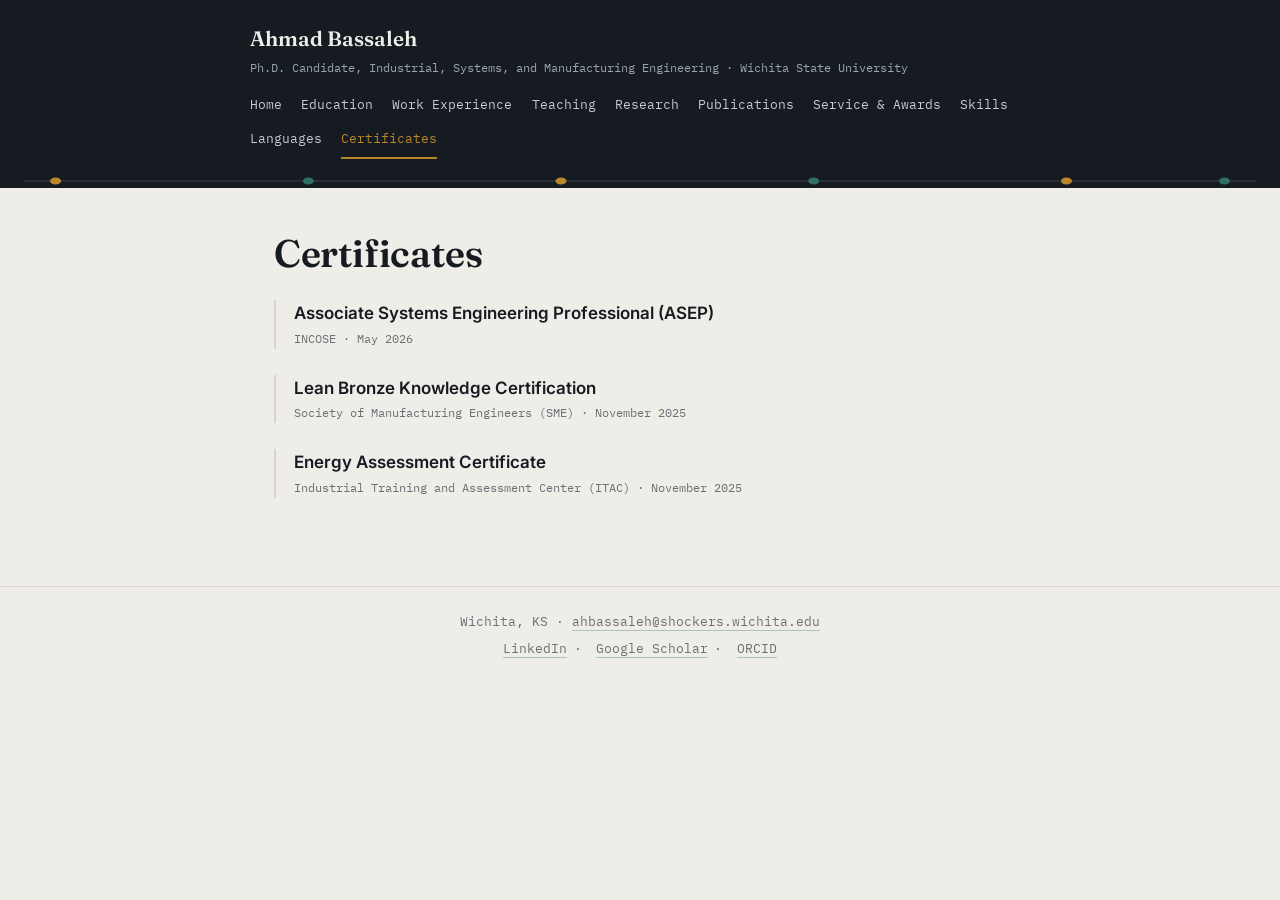
==== certificates.html @ dacd754b "Add files via upload Update" ====
<!doctype html>
<html lang="en">
<head>
<meta charset="utf-8">
<meta name="viewport" content="width=device-width, initial-scale=1">
<title>Certificates — Ahmad Bassaleh</title>
<meta name="description" content="Ahmad Bassaleh — Ph.D. Candidate in Industrial, Systems, and Manufacturing Engineering, Wichita State University.">
<link rel="preconnect" href="https://fonts.googleapis.com">
<link rel="preconnect" href="https://fonts.gstatic.com" crossorigin>
<link href="https://fonts.googleapis.com/css2?family=Fraunces:wght@500;600;700&family=Inter:wght@400;500;600&family=IBM+Plex+Mono:wght@400;500&display=swap" rel="stylesheet">
<link rel="stylesheet" href="styles.css">
</head>
<body>
<header class="site-header">
  <div class="header-inner">
    <div class="site-title-row">
      <p class="site-title"><a href="index.html">Ahmad Bassaleh</a></p>
    </div>
    <p class="site-subtitle">Ph.D. Candidate, Industrial, Systems, and Manufacturing Engineering &middot; Wichita State University</p>
    <nav class="site-nav">
      <a href="index.html">Home</a>
<a href="education.html">Education</a>
<a href="work-experience.html">Work Experience</a>
<a href="teaching.html">Teaching</a>
<a href="research.html">Research</a>
<a href="publications.html">Publications</a>
<a href="service-awards.html">Service & Awards</a>
<a href="skills.html">Skills</a>
<a href="languages.html">Languages</a>
<a href="certificates.html" class="active">Certificates</a>

    </nav>
  </div>
  <svg class="route-line" viewBox="0 0 780 14" preserveAspectRatio="none" xmlns="http://www.w3.org/2000/svg" role="presentation" aria-hidden="true">
  <line x1="0" y1="7" x2="780" y2="7" stroke="#3A4250" stroke-width="1"/>
  <circle cx="20" cy="7" r="3.5" fill="#B8862B"/>
  <circle cx="180" cy="7" r="3.5" fill="#2F6F64"/>
  <circle cx="340" cy="7" r="3.5" fill="#B8862B"/>
  <circle cx="500" cy="7" r="3.5" fill="#2F6F64"/>
  <circle cx="660" cy="7" r="3.5" fill="#B8862B"/>
  <circle cx="760" cy="7" r="3.5" fill="#2F6F64"/>
</svg>
</header>
<main>

<h1 class="page-title">Certificates</h1>
<div class="entry">
  <div class="entry-title">Associate Systems Engineering Professional (ASEP)</div>
  <span class="entry-meta">INCOSE &middot; May 2026</span>
</div>
<div class="entry">
  <div class="entry-title">Lean Bronze Knowledge Certification</div>
  <span class="entry-meta">Society of Manufacturing Engineers (SME) &middot; November 2025</span>
</div>
<div class="entry">
  <div class="entry-title">Energy Assessment Certificate</div>
  <span class="entry-meta">Industrial Training and Assessment Center (ITAC) &middot; November 2025</span>
</div>

</main>
<footer class="site-footer">
  <div>Wichita, KS &middot; <a href="mailto:ahbassaleh@shockers.wichita.edu">ahbassaleh@shockers.wichita.edu</a></div>
  <div class="footer-links">
    <a href="https://www.linkedin.com/in/ahmad-bassaleh/">LinkedIn</a><span class="divider">&middot;</span>
    <a href="https://scholar.google.com/citations?user=FCv26XEAAAAJ&hl=en">Google Scholar</a><span class="divider">&middot;</span>
    <a href="https://orcid.org/0009-0000-7100-8614">ORCID</a>
  </div>
</footer>
</body>
</html>
---- styles.css ----
/* ============================================================
   Ahmad Bassaleh — personal site
   Design tokens
   ============================================================ */
:root {
  --ink: #161B22;
  --paper: #EFEDE7;
  --paper-raised: #F7F5F0;
  --muted: #6B6F76;
  --amber: #B8862B;
  --teal: #2F6F64;
  --line: #D8D5CC;
  --max-width: 780px;

  --font-display: "Fraunces", Georgia, "Times New Roman", serif;
  --font-body: "Inter", -apple-system, BlinkMacSystemFont, "Segoe UI", sans-serif;
  --font-mono: "IBM Plex Mono", "SF Mono", Consolas, monospace;
}

* { box-sizing: border-box; }

html { scroll-behavior: smooth; }

body {
  margin: 0;
  background: var(--paper);
  color: var(--ink);
  font-family: var(--font-body);
  font-size: 17px;
  line-height: 1.6;
  -webkit-font-smoothing: antialiased;
}

a {
  color: var(--teal);
  text-decoration: none;
  border-bottom: 1px solid rgba(47, 111, 100, 0.35);
  transition: border-color 0.15s ease, color 0.15s ease;
}
a:hover, a:focus-visible {
  color: var(--amber);
  border-color: var(--amber);
}
a:focus-visible { outline: 2px solid var(--amber); outline-offset: 2px; border-radius: 2px; }

h1, h2, h3 {
  font-family: var(--font-display);
  font-weight: 600;
  letter-spacing: -0.01em;
  color: var(--ink);
  margin-top: 0;
}

h1 { font-size: 2.4rem; line-height: 1.1; }
h2 { font-size: 1.5rem; margin-bottom: 0.9em; }
h3 { font-size: 1.15rem; margin-bottom: 0.3em; }

p { margin: 0 0 1em; }

ul { padding-left: 1.2em; }
li { margin-bottom: 0.5em; }

.eyebrow {
  font-family: var(--font-mono);
  font-size: 0.75rem;
  letter-spacing: 0.08em;
  text-transform: uppercase;
  color: var(--muted);
}

/* ---------- Header / Nav ---------- */
header.site-header {
  background: var(--ink);
  color: var(--paper);
  padding: 1.4rem 1.5rem 0;
}

.header-inner {
  max-width: var(--max-width);
  margin: 0 auto;
}

.site-title-row {
  display: flex;
  justify-content: space-between;
  align-items: baseline;
  flex-wrap: wrap;
  gap: 0.5rem;
}

.site-title {
  font-family: var(--font-display);
  font-size: 1.3rem;
  font-weight: 600;
  color: var(--paper);
  margin: 0;
}
.site-title a { color: var(--paper); border-bottom: none; }
.site-title a:hover { color: var(--amber); }

.site-subtitle {
  font-family: var(--font-mono);
  font-size: 0.78rem;
  color: #9BA3AD;
  margin: 0.15rem 0 1rem;
}

nav.site-nav {
  display: flex;
  flex-wrap: wrap;
  gap: 0.2rem 1.2rem;
  font-family: var(--font-mono);
  font-size: 0.82rem;
  padding-bottom: 0.9rem;
}

nav.site-nav a {
  color: #C7CBD1;
  border-bottom: 2px solid transparent;
  padding-bottom: 0.5rem;
  white-space: nowrap;
}
nav.site-nav a:hover { color: var(--amber); border-color: var(--amber); }
nav.site-nav a.active { color: var(--amber); border-color: var(--amber); }

/* ---------- Route-line signature divider ---------- */
.route-line {
  display: block;
  width: 100%;
  height: 14px;
}

/* ---------- Main content ---------- */
main {
  max-width: var(--max-width);
  margin: 0 auto;
  padding: 2.8rem 1.5rem 5rem;
}

.page-title {
  margin-bottom: 1.6rem;
}

/* ---------- Home hero ---------- */
.hero {
  display: flex;
  gap: 2rem;
  align-items: flex-start;
  margin-bottom: 2rem;
  flex-wrap: wrap;
}

.hero-photo {
  width: 168px;
  height: 168px;
  border-radius: 6px;
  object-fit: cover;
  flex-shrink: 0;
  border: 1px solid var(--line);
}

.hero-text h1 { margin-bottom: 0.2rem; }
.hero-role {
  font-family: var(--font-mono);
  font-size: 0.95rem;
  color: var(--teal);
  margin-bottom: 1rem;
}

/* ---------- Sections ---------- */
section { margin-bottom: 2.6rem; }

.entry {
  border-left: 2px solid var(--line);
  padding-left: 1.1rem;
  margin-bottom: 1.6rem;
}
.entry:last-child { margin-bottom: 0; }

.entry-title { font-weight: 600; margin-bottom: 0.1rem; }
.entry-meta {
  font-family: var(--font-mono);
  font-size: 0.78rem;
  color: var(--muted);
  margin-bottom: 0.5rem;
  display: block;
}

.tag-row {
  display: flex;
  flex-wrap: wrap;
  gap: 0.5rem;
}
.tag {
  font-family: var(--font-mono);
  font-size: 0.78rem;
  background: var(--paper-raised);
  border: 1px solid var(--line);
  border-radius: 4px;
  padding: 0.3rem 0.6rem;
  color: var(--ink);
}

/* CTA button */
.btn {
  display: inline-block;
  font-family: var(--font-mono);
  font-size: 0.82rem;
  background: var(--amber);
  color: var(--ink);
  border: none;
  border-bottom: none;
  padding: 0.6rem 1.1rem;
  border-radius: 4px;
  margin-top: 0.5rem;
}
.btn:hover { background: var(--teal); color: var(--paper); }

/* ---------- Footer ---------- */
footer.site-footer {
  border-top: 1px solid var(--line);
  padding: 1.6rem 1.5rem 2.5rem;
  font-family: var(--font-mono);
  font-size: 0.8rem;
  color: var(--muted);
  text-align: center;
}
footer.site-footer a { color: var(--muted); }
footer.site-footer a:hover { color: var(--amber); }
footer.site-footer .footer-links { margin-top: 0.4rem; }
footer.site-footer .divider { margin: 0 0.4rem; }

/* ---------- Responsive ---------- */
@media (max-width: 560px) {
  h1 { font-size: 1.9rem; }
  .hero { flex-direction: column; align-items: flex-start; }
  .hero-photo { width: 128px; height: 128px; }
  nav.site-nav { gap: 0.15rem 0.9rem; font-size: 0.76rem; }
}

/* ---------- Reduced motion ---------- */
@media (prefers-reduced-motion: reduce) {
  html { scroll-behavior: auto; }
  a { transition: none; }
}
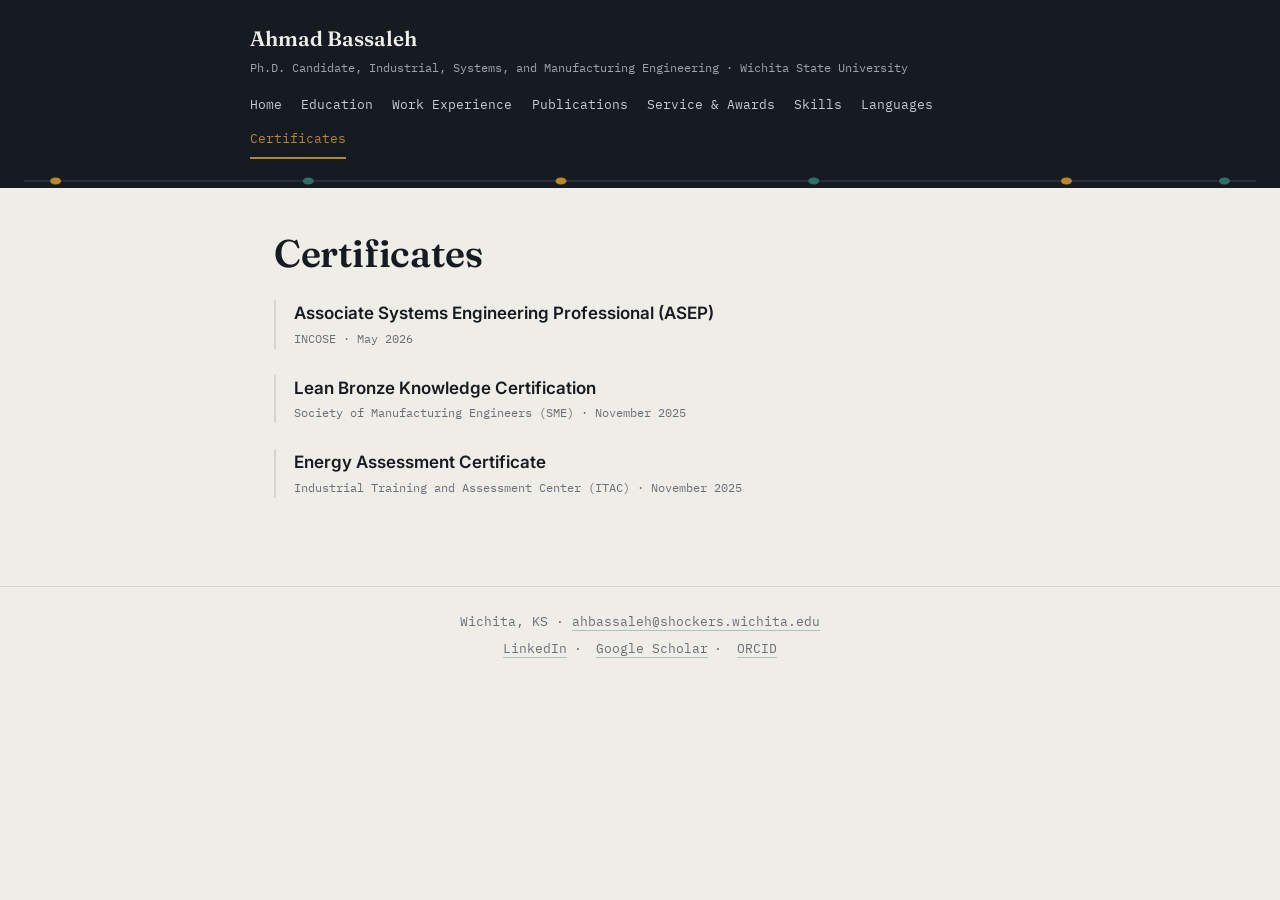
==== commit 92dd4c1e: "Update certificates.html" ====
--- a/certificates.html
+++ b/certificates.html
@@ -21,8 +21,6 @@
       <a href="index.html">Home</a>
 <a href="education.html">Education</a>
 <a href="work-experience.html">Work Experience</a>
-<a href="teaching.html">Teaching</a>
-<a href="research.html">Research</a>
 <a href="publications.html">Publications</a>
 <a href="service-awards.html">Service & Awards</a>
 <a href="skills.html">Skills</a>
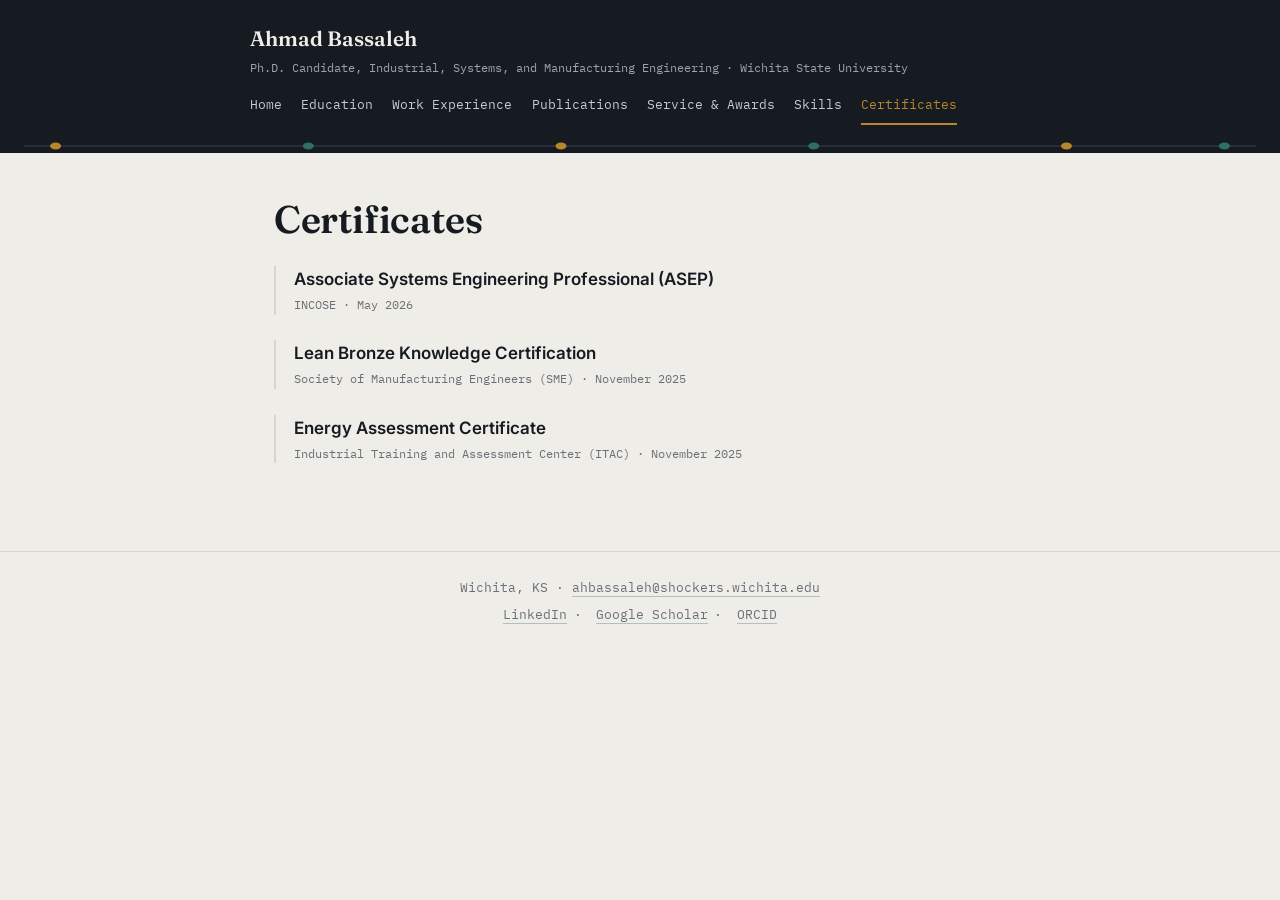
==== commit 6626ee42: "Update certificates.html" ====
--- a/certificates.html
+++ b/certificates.html
@@ -24,7 +24,6 @@
 <a href="publications.html">Publications</a>
 <a href="service-awards.html">Service & Awards</a>
 <a href="skills.html">Skills</a>
-<a href="languages.html">Languages</a>
 <a href="certificates.html" class="active">Certificates</a>
 
     </nav>
--- a/styles.css
+++ b/styles.css
@@ -243,3 +243,16 @@
   html { scroll-behavior: auto; }
   a { transition: none; }
 }
+.gallery-grid {
+  display: grid;
+  grid-template-columns: repeat(auto-fit, minmax(170px, 210px));
+  gap: 0.8rem;
+  justify-content: center;
+}
+.gallery-grid img {
+  width: 100%;
+  height: 170px;
+  object-fit: cover;
+  border-radius: 6px;
+  border: 1px solid var(--line);
+}
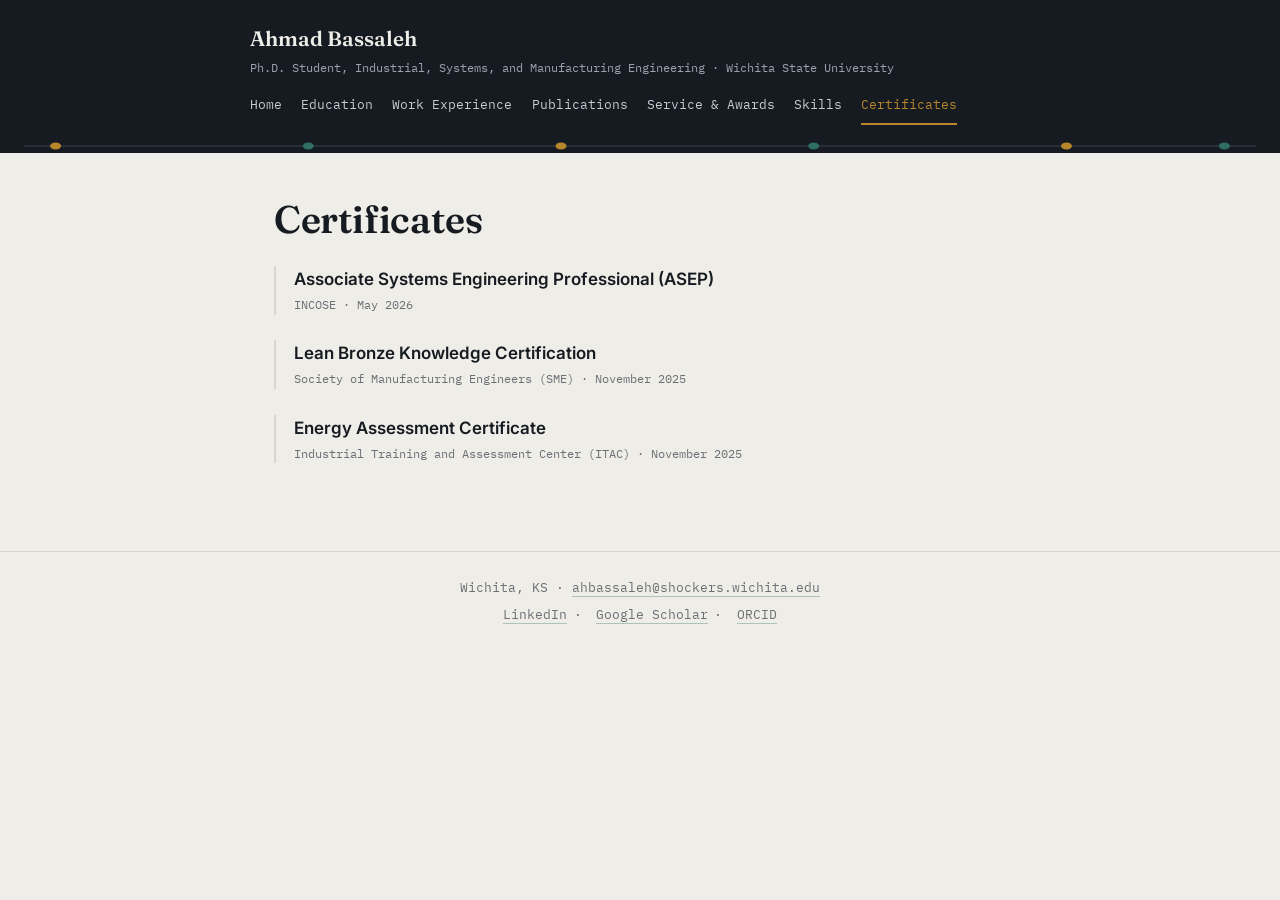
==== commit d6c3133c: "Update certificates.html" ====
--- a/certificates.html
+++ b/certificates.html
@@ -4,7 +4,7 @@
 <meta charset="utf-8">
 <meta name="viewport" content="width=device-width, initial-scale=1">
 <title>Certificates — Ahmad Bassaleh</title>
-<meta name="description" content="Ahmad Bassaleh — Ph.D. Candidate in Industrial, Systems, and Manufacturing Engineering, Wichita State University.">
+<meta name="description" content="Ahmad Bassaleh — Ph.D. Student in Industrial, Systems, and Manufacturing Engineering, Wichita State University.">
 <link rel="preconnect" href="https://fonts.googleapis.com">
 <link rel="preconnect" href="https://fonts.gstatic.com" crossorigin>
 <link href="https://fonts.googleapis.com/css2?family=Fraunces:wght@500;600;700&family=Inter:wght@400;500;600&family=IBM+Plex+Mono:wght@400;500&display=swap" rel="stylesheet">
@@ -16,7 +16,7 @@
     <div class="site-title-row">
       <p class="site-title"><a href="index.html">Ahmad Bassaleh</a></p>
     </div>
-    <p class="site-subtitle">Ph.D. Candidate, Industrial, Systems, and Manufacturing Engineering &middot; Wichita State University</p>
+    <p class="site-subtitle">Ph.D. Student, Industrial, Systems, and Manufacturing Engineering &middot; Wichita State University</p>
     <nav class="site-nav">
       <a href="index.html">Home</a>
 <a href="education.html">Education</a>
